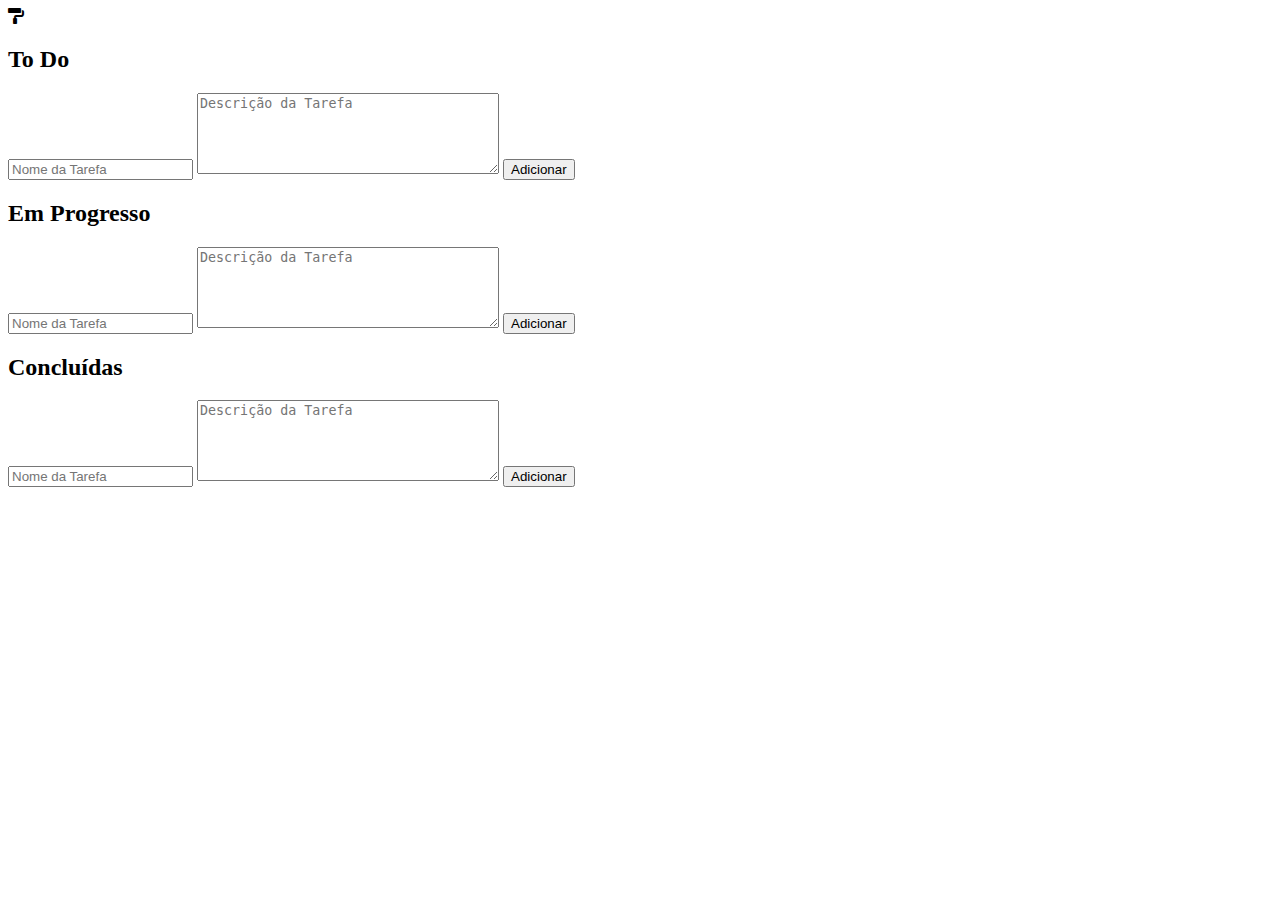
==== index.html @ b098bdf2 "update all" ====
<!DOCTYPE html>
<html lang="en">

<head>
    <meta charset="UTF-8">
    <meta name="viewport" content="width=device-width, initial-scale=1.0">
    <title>FLUXO CARD</title>
    <link rel="stylesheet" href="../AzuMedieval/css/style.css">
    <link>
    <link rel="stylesheet" href="https://cdnjs.cloudflare.com/ajax/libs/font-awesome/5.15.3/css/all.min.css">
    <link href="https://fonts.googleapis.com/css2?family=Poppins:wght@300;400;500;600;700&display=swap"
        rel="stylesheet">
</head>

<body>

    <header class="containerHead">
        <div class="containerlogo">
            <div class="color-switcher">
                <div class="switcher-btn">
                    <i class="fas fa-paint-roller"></i>
                </div>
                <div class="theme-buttons-container">
                    <span class="theme-buttons" data-color="#00ced1" style="background: #00ced1"></span>
                    <span class="theme-buttons" data-color="#dc143c" style="background: #dc143c"></span>
                    <span class="theme-buttons" data-color="#3b3b3b" style="background: #3b3b3b"></span>
                    <span class="theme-buttons" data-color="#000000" style="background: #000000"></span>
                    <span class="theme-buttons" data-color="#BDE3F2" style="background: #BDE3F2"></span>
                </div>
            </div>

        </div>
    </header>



    <div class="container">
        <div class="columns">
            <div class="column" id="todo" ondrop="drop(event)" ondragover="allowDrop(event)">
                <h2>To Do</h2>
                <form class="form">
                    <input type="text" id="todo-name" placeholder="Nome da Tarefa" required>
                    <textarea id="todo-description" cols="35" rows="5" placeholder="Descrição da Tarefa"
                        required></textarea>
                    <button onclick="addTask('todo')" type="button">Adicionar</button>
                </form>
                <div id="todo-taskContent" class="taskContainer" ondragover="allowDrop(event)" ondrop="drop(event)"
                    ondragstart="drag(event)">
                    <!-- as tasks irá ser add aqui dentro-->
                </div>
            </div>
            <div class="column" id="inProgress" ondrop="drop(event)" ondragover="allowDrop(event)">
                <h2>Em Progresso</h2>
                <form class="form">
                    <input type="text" id="inProgress-name" placeholder="Nome da Tarefa" required>
                    <textarea id="inProgress-description" cols="35" rows="5" placeholder="Descrição da Tarefa"
                        required></textarea>
                    <button onclick="addTask('inProgress')" type="button">Adicionar</button>
                </form>
                <div id="inProgress-taskContent" class="taskContainer" ondragover="allowDrop(event)"
                    ondrop="drop(event)" ondragstart="drag(event)">
                    <!-- as tasks irá ser add aqui dentro-->
                </div>

            </div>
            <div class="column" id="done" ondrop="drop(event)" ondragover="allowDrop(event)">
                <h2>Concluídas</h2>
                <div id="done-taskContent" ondragover="allowDrop(event)" ondrop="drop(event)">
                    <form class="form" ondrop="drop(event)" ondragover="allowDrop(event)">
                        <input type="text" id="done-name" placeholder="Nome da Tarefa" required>
                        <textarea id="done-description" cols="35" rows="5" placeholder="Descrição da Tarefa"
                            required></textarea>
                        <button onclick="addTask('done')" type="button">Adicionar</button>
                    </form>
                    <div id="done-taskContent" class="taskContainer" ondragover="allowDrop(event)" ondrop="drop(event)"
                        ondragstart="drag(event)">
                        <!-- as tasks irá ser add aqui dentro-->
                    </div>
                </div>
            </div>
        </div>

        <script src="../AzuMedieval/js/script.js"></script>
        <script src="../AzuMedieval/js/BGcolor.js"></script>
</body>

</html>
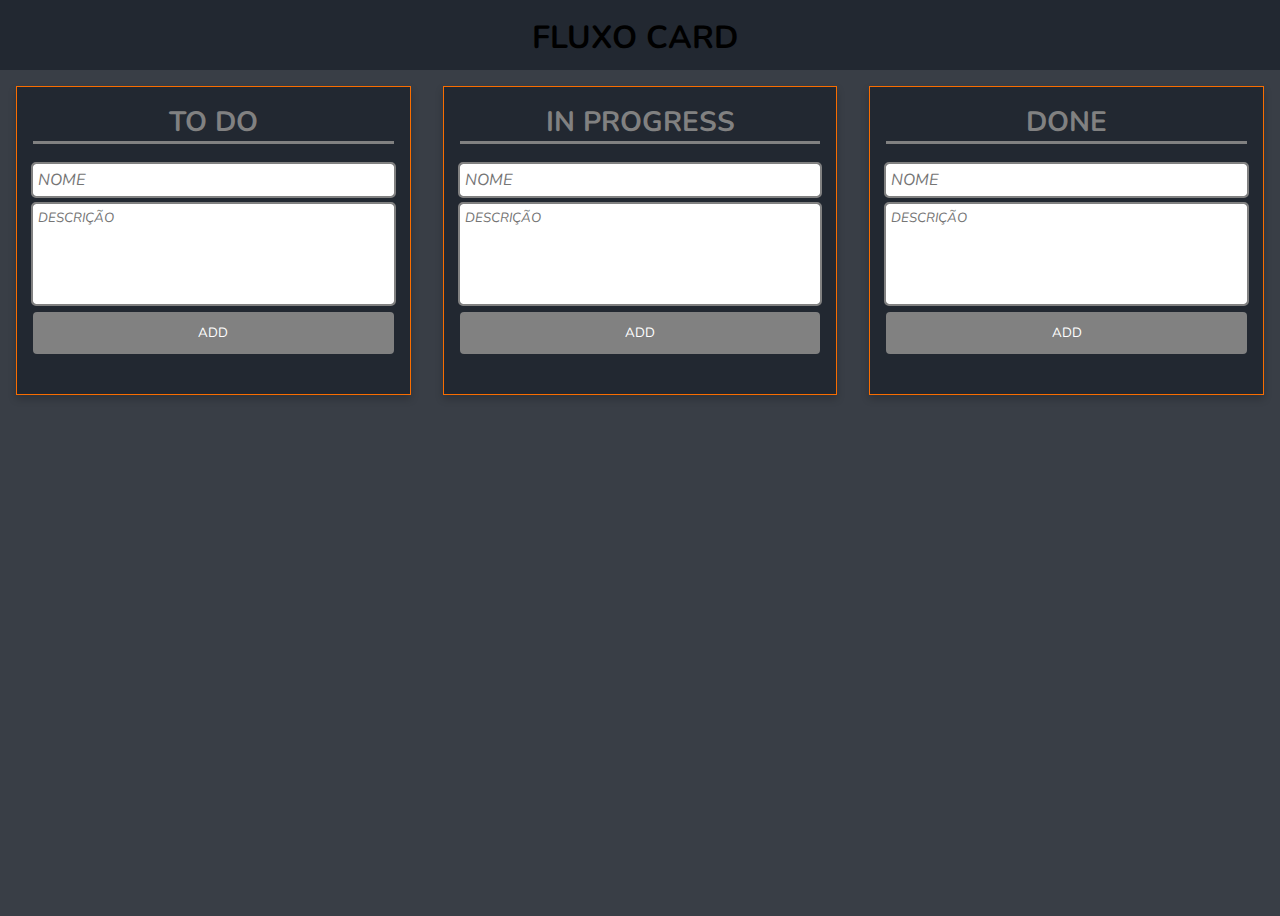
==== commit 4260794d: "update final / att all" ====
--- a/index.html
+++ b/index.html
@@ -4,8 +4,8 @@
 <head>
     <meta charset="UTF-8">
     <meta name="viewport" content="width=device-width, initial-scale=1.0">
-    <title>FLUXO CARD</title>
-    <link rel="stylesheet" href="../AzuMedieval/css/style.css">
+    <title>Document</title>
+    <link rel="stylesheet" href="../css/style.css">
     <link>
     <link rel="stylesheet" href="https://cdnjs.cloudflare.com/ajax/libs/font-awesome/5.15.3/css/all.min.css">
     <link href="https://fonts.googleapis.com/css2?family=Poppins:wght@300;400;500;600;700&display=swap"
@@ -15,20 +15,8 @@
 <body>
 
     <header class="containerHead">
-        <div class="containerlogo">
-            <div class="color-switcher">
-                <div class="switcher-btn">
-                    <i class="fas fa-paint-roller"></i>
-                </div>
-                <div class="theme-buttons-container">
-                    <span class="theme-buttons" data-color="#00ced1" style="background: #00ced1"></span>
-                    <span class="theme-buttons" data-color="#dc143c" style="background: #dc143c"></span>
-                    <span class="theme-buttons" data-color="#3b3b3b" style="background: #3b3b3b"></span>
-                    <span class="theme-buttons" data-color="#000000" style="background: #000000"></span>
-                    <span class="theme-buttons" data-color="#BDE3F2" style="background: #BDE3F2"></span>
-                </div>
-            </div>
-
+        <div class="titulo">
+            <h1>FLUXO CARD</h1>
         </div>
     </header>
 
@@ -39,10 +27,10 @@
             <div class="column" id="todo" ondrop="drop(event)" ondragover="allowDrop(event)">
                 <h2>To Do</h2>
                 <form class="form">
-                    <input type="text" id="todo-name" placeholder="Nome da Tarefa" required>
-                    <textarea id="todo-description" cols="35" rows="5" placeholder="Descrição da Tarefa"
+                    <input type="text" class="input" id="todo-name" placeholder="Nome" required>
+                    <textarea id="todo-description" cols="35" rows="5" placeholder="Descrição"
                         required></textarea>
-                    <button onclick="addTask('todo')" type="button">Adicionar</button>
+                    <button onclick="addTask('todo')" type="button">ADD</button>
                 </form>
                 <div id="todo-taskContent" class="taskContainer" ondragover="allowDrop(event)" ondrop="drop(event)"
                     ondragstart="drag(event)">
@@ -50,12 +38,12 @@
                 </div>
             </div>
             <div class="column" id="inProgress" ondrop="drop(event)" ondragover="allowDrop(event)">
-                <h2>Em Progresso</h2>
+                <h2>In Progress</h2>
                 <form class="form">
-                    <input type="text" id="inProgress-name" placeholder="Nome da Tarefa" required>
-                    <textarea id="inProgress-description" cols="35" rows="5" placeholder="Descrição da Tarefa"
+                    <input type="text" id="inProgress-name" placeholder="Nome" required>
+                    <textarea id="inProgress-description" cols="35" rows="5" placeholder="Descrição"
                         required></textarea>
-                    <button onclick="addTask('inProgress')" type="button">Adicionar</button>
+                    <button onclick="addTask('inProgress')" type="button">ADD</button>
                 </form>
                 <div id="inProgress-taskContent" class="taskContainer" ondragover="allowDrop(event)"
                     ondrop="drop(event)" ondragstart="drag(event)">
@@ -64,13 +52,13 @@
 
             </div>
             <div class="column" id="done" ondrop="drop(event)" ondragover="allowDrop(event)">
-                <h2>Concluídas</h2>
+                <h2>Done</h2>
                 <div id="done-taskContent" ondragover="allowDrop(event)" ondrop="drop(event)">
                     <form class="form" ondrop="drop(event)" ondragover="allowDrop(event)">
-                        <input type="text" id="done-name" placeholder="Nome da Tarefa" required>
-                        <textarea id="done-description" cols="35" rows="5" placeholder="Descrição da Tarefa"
+                        <input type="text" id="done-name" placeholder="Nome" required>
+                        <textarea id="done-description" cols="35" rows="5" placeholder="Descrição"
                             required></textarea>
-                        <button onclick="addTask('done')" type="button">Adicionar</button>
+                        <button onclick="addTask('done')" type="button">ADD</button>
                     </form>
                     <div id="done-taskContent" class="taskContainer" ondragover="allowDrop(event)" ondrop="drop(event)"
                         ondragstart="drag(event)">
@@ -80,8 +68,8 @@
             </div>
         </div>
 
-        <script src="../AzuMedieval/js/script.js"></script>
-        <script src="../AzuMedieval/js/BGcolor.js"></script>
+        <script src="../js/script.js"></script>
+        <script src="../js/color_background.js"></Script>
 </body>
 
 </html>--- a/css/style.css
+++ b/css/style.css
@@ -0,0 +1,380 @@
+@import url('https://fonts.googleapis.com/css2?family=Nunito:wght@200;700&display=swap');
+
+body {
+    width: 100%;
+    height: 100vh;
+    background: #393e46;
+}
+
+:root {
+    --main-color: #3393e46;
+}
+
+* {
+    font-family: 'Nunito', sans-serif;
+    margin: 0;
+    padding: 0;
+    box-sizing: border-box;
+    text-transform: uppercase;
+    transition: all .2s linear;
+    margin: 0 0 8px;
+
+}
+
+.titulo{
+margin-top: 1rem;
+margin-left: -10rem;
+display: flex;
+justify-content: center;
+}
+
+header {
+    background-color: #222831;
+    max-width: 100%;
+    height: 70px;
+    margin: auto;
+    display: flex;
+    justify-content: center;
+    padding-inline-start: 150px;
+}
+
+.color-switcher {
+    position: fixed;
+    top: 12px;
+    right: -360px;
+    width: 350px;
+    padding: 9px;
+    background: #ffffff;
+    border-radius: 6px;
+    z-index: 1000;
+    color: var(--main-color);
+    border: solid 2px;
+    box-shadow: 2px 2px 4px rgba(0, 0, 0, 0.2);
+    transition: transform 0.5s ease;
+
+}
+
+.color-switcher:hover {
+    transform: scale(1.01);
+}
+
+.color-switcher.active {
+    right: 0px;
+}
+
+.color-switcher .switcher-btn {
+    position: absolute;
+    top: -1.7px;
+    left: -83px;
+    background: #ffffff;
+    padding: 10px 20px;
+    cursor: pointer;
+    font-size: 35px;
+    border-radius: 5px;
+    border: solid 2px;
+    box-shadow: 2px 2px 4px rgba(0, 0, 0, 0.2);
+
+}
+
+.color-switcher .theme-buttons-container {
+    display: flex;
+    flex-wrap: wrap;
+    justify-content: center;
+    height: 42px;
+
+}
+
+@keyframes shake {
+    0% {
+        transform: translateX(0);
+    }
+
+    25% {
+        transform: translateX(-1 px);
+    }
+
+    50% {
+        transform: translateX(2px);
+    }
+
+    75% {
+        transform: translateX(-2px);
+    }
+
+    100% {
+        transform: translateX(1px);
+    }
+}
+
+.color-switcher .theme-buttons-container .theme-buttons {
+    display: flex;
+    margin: -1px 6px;
+    height: 3rem;
+    width: 3rem;
+    border-radius: 50%;
+    cursor: pointer;
+    box-shadow: 2px 2px 4px rgba(0, 0, 0, 0.2);
+    transition: transform 0.2s ease;
+}
+
+.color-switcher .theme-buttons-container .theme-buttons:hover {
+    animation: shake 0.6s ease;
+}
+
+.columns {
+    display: flex;
+    flex-direction: row;
+    justify-content: space-around;
+    overflow: hidden;
+}
+
+.column {
+    background-color: #222831;
+    padding: 1rem;
+    margin: 1rem;
+    box-shadow: 0 4px 8px rgba(0, 0, 0, 0.2);
+    height: fit-content;
+    display: flex;
+    flex-direction: column;
+    border: 1px solid #f96d00;
+}
+
+input{
+    border: 1px solid #f96d00;
+}
+
+.column h2 {
+    display: flex;
+    justify-content: center;
+    font-size: 28px;
+    color: #818181;
+    margin-bottom: 20px;
+    border-bottom: 3px solid #818181;
+}
+.input{
+    border: 1px solid #f96d00;
+}
+#todo-name,
+#done-name,
+#inProgress-name {
+    background-color: #ffffff;
+    font-size: medium;
+    font-style: italic;
+    padding: 5px;
+    border-radius: 3px;
+    border: none;
+    outline: #818181 2px solid;
+}
+
+.column textarea {
+    resize: none;
+    background-color: #ffffff;
+    font-style: italic;
+    padding: 5px;
+    border-radius: 3px;
+    border: none;
+    outline: #818181 2px solid;
+}
+
+.form {
+    display: flex;
+    flex-direction: column;
+    flex-wrap: wrap;
+}
+
+.taskElement {
+    flex-direction: column;
+    background: #ffffff;
+    border-radius: 5px;
+    padding: 8px;
+    box-shadow: 0 2px 4px rgba(0, 0, 0, 0.1);
+}
+
+.taskTitle {
+    padding: 2px;
+    font-size: 20px;
+    color: #818181;
+}
+
+.taskDescription {
+    padding: 2px;
+    font-size: 14px;
+    color: #000000;
+    word-wrap: break-word;
+}
+
+button {
+    display: flex;
+    background: #818181;
+    color: #ffffff;
+    border: none;
+    border-radius: 4px;
+    padding: 12px;
+    cursor: pointer;
+    flex-direction: row;
+    justify-content: center
+}
+
+button:hover {
+    background: #565656;
+}
+
+.task button {
+    display: flex;
+    background: #818181;
+    color: #ffffff;
+    border: none;
+    border-radius: 4px;
+    padding: 12px;
+    width: 100px;
+    cursor: pointer;
+}
+
+.task button:hover {
+    background: #565656;
+}
+
+/* celular */
+@media (max-width: 768px) {
+    .header {
+        background-color: #E2E3E5;
+        display: block;
+        height: 200px;
+        width: 100%;
+        padding-top: 7px;
+        padding-bottom: 20px;
+    }
+
+    #logoAzu {
+        width: 6%;
+        max-width: 300px;
+        min-width: 90px;
+        height: auto;
+        margin-top: -10px;
+        padding-inline-start: -10px;
+
+    }
+
+    .columns {
+
+        padding: 20px;
+        display: flex;
+        flex-wrap: wrap;
+    }
+
+    .column {
+        width: 100%;
+    }
+
+    .color-switcher {
+        right: 0px;
+    }
+
+    .color-switcher {
+        position: hidden;
+        top: 12px;
+        right: -360px;
+        width: 350px;
+        padding: 9px;
+        background: #ffffff;
+        border-radius: 6px;
+        z-index: 1000;
+        color: var(--main-color);
+        transition: transform 0.5s ease;
+
+    }
+
+    .color-switcher:hover {
+        transform: scale(1.01);
+    }
+
+    .color-switcher.active {
+        right: 0px;
+    }
+
+    .color-switcher .switcher-btn {
+        position: absolute;
+        top: -1.7px;
+        left: -83px;
+        background: #ffffff;
+        padding: 10px 20px;
+        cursor: pointer;
+        font-size: 35px;
+        border-radius: 5px;
+        border: solid 2px;
+
+
+    }
+
+    .color-switcher .theme-buttons-container {
+        display: flex;
+        flex-wrap: wrap;
+        justify-content: center;
+        height: 42px;
+
+    }
+
+    @keyframes shake {
+        0% {
+            transform: translateX(0);
+        }
+
+        25% {
+            transform: translateX(-1 px);
+        }
+
+        50% {
+            transform: translateX(2px);
+        }
+
+        75% {
+            transform: translateX(-2px);
+        }
+
+        100% {
+            transform: translateX(1px);
+        }
+    }
+
+    .color-switcher .theme-buttons-container .theme-buttons {
+        display: flex;
+        margin: -1px 6px;
+        height: 3rem;
+        width: 3rem;
+        border-radius: 50%;
+        cursor: pointer;
+
+        transition: transform 0.2s ease;
+    }
+
+    .color-switcher .theme-buttons-container .theme-buttons:hover {
+        animation: shake 0.6s ease;
+    }
+
+}
+
+
+/* tablet */
+@media (min-width: 768px) and (max-width: 1024px) {
+    .columns {
+        flex-direction: row;
+        width: 100%;
+    }
+
+    .column {
+        width: 50%;
+    }
+}
+
+
+/* desktop */
+@media (min-width: 1024px) {
+    .columns {
+        flex-direction: row;
+        width: 100%;
+    }
+
+    .column {
+        width: 400px;
+    }
+}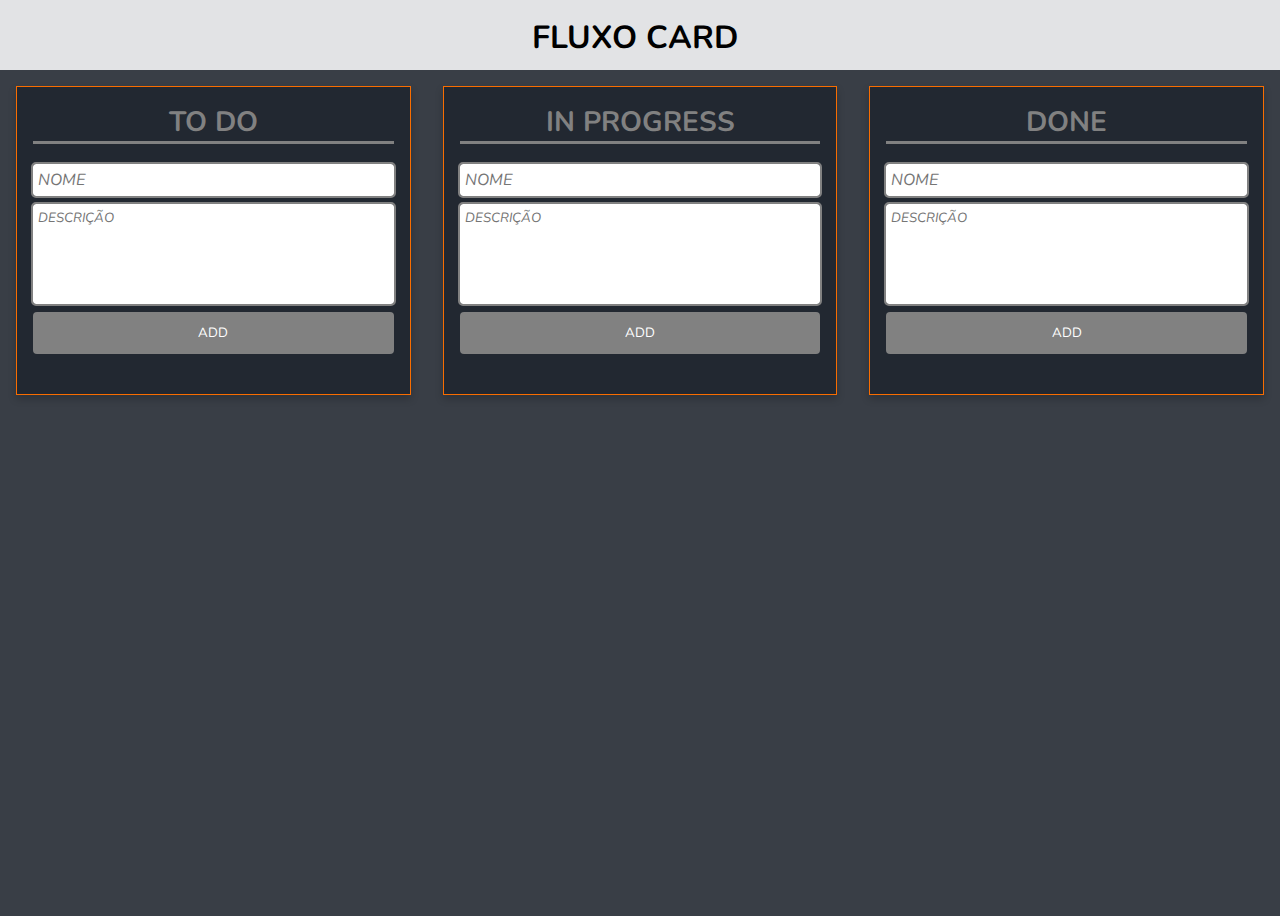
==== commit 5962723d: "commit att" ====
--- a/index.html
+++ b/index.html
@@ -4,10 +4,8 @@
 <head>
     <meta charset="UTF-8">
     <meta name="viewport" content="width=device-width, initial-scale=1.0">
-    <title>Document</title>
-    <link rel="stylesheet" href="../css/style.css">
-    <link>
-    <link rel="stylesheet" href="https://cdnjs.cloudflare.com/ajax/libs/font-awesome/5.15.3/css/all.min.css">
+    <title>Fluxo Card</title>
+    <link rel="stylesheet" href="../css/style.css"><link>
     <link href="https://fonts.googleapis.com/css2?family=Poppins:wght@300;400;500;600;700&display=swap"
         rel="stylesheet">
 </head>
@@ -34,7 +32,6 @@
                 </form>
                 <div id="todo-taskContent" class="taskContainer" ondragover="allowDrop(event)" ondrop="drop(event)"
                     ondragstart="drag(event)">
-                    <!-- as tasks irá ser add aqui dentro-->
                 </div>
             </div>
             <div class="column" id="inProgress" ondrop="drop(event)" ondragover="allowDrop(event)">
--- a/css/style.css
+++ b/css/style.css
@@ -29,7 +29,7 @@
 }
 
 header {
-    background-color: #222831;
+    background-color: #E2E3E5;
     max-width: 100%;
     height: 70px;
     margin: auto;
@@ -84,42 +84,6 @@
 
 }
 
-@keyframes shake {
-    0% {
-        transform: translateX(0);
-    }
-
-    25% {
-        transform: translateX(-1 px);
-    }
-
-    50% {
-        transform: translateX(2px);
-    }
-
-    75% {
-        transform: translateX(-2px);
-    }
-
-    100% {
-        transform: translateX(1px);
-    }
-}
-
-.color-switcher .theme-buttons-container .theme-buttons {
-    display: flex;
-    margin: -1px 6px;
-    height: 3rem;
-    width: 3rem;
-    border-radius: 50%;
-    cursor: pointer;
-    box-shadow: 2px 2px 4px rgba(0, 0, 0, 0.2);
-    transition: transform 0.2s ease;
-}
-
-.color-switcher .theme-buttons-container .theme-buttons:hover {
-    animation: shake 0.6s ease;
-}
 
 .columns {
     display: flex;
@@ -287,55 +251,6 @@
     .color-switcher:hover {
         transform: scale(1.01);
     }
-
-    .color-switcher.active {
-        right: 0px;
-    }
-
-    .color-switcher .switcher-btn {
-        position: absolute;
-        top: -1.7px;
-        left: -83px;
-        background: #ffffff;
-        padding: 10px 20px;
-        cursor: pointer;
-        font-size: 35px;
-        border-radius: 5px;
-        border: solid 2px;
-
-
-    }
-
-    .color-switcher .theme-buttons-container {
-        display: flex;
-        flex-wrap: wrap;
-        justify-content: center;
-        height: 42px;
-
-    }
-
-    @keyframes shake {
-        0% {
-            transform: translateX(0);
-        }
-
-        25% {
-            transform: translateX(-1 px);
-        }
-
-        50% {
-            transform: translateX(2px);
-        }
-
-        75% {
-            transform: translateX(-2px);
-        }
-
-        100% {
-            transform: translateX(1px);
-        }
-    }
-
     .color-switcher .theme-buttons-container .theme-buttons {
         display: flex;
         margin: -1px 6px;
@@ -347,27 +262,8 @@
         transition: transform 0.2s ease;
     }
 
-    .color-switcher .theme-buttons-container .theme-buttons:hover {
-        animation: shake 0.6s ease;
-    }
-
-}
-
-
-/* tablet */
-@media (min-width: 768px) and (max-width: 1024px) {
-    .columns {
-        flex-direction: row;
-        width: 100%;
-    }
-
-    .column {
-        width: 50%;
-    }
-}
-
-
-/* desktop */
+}
+
 @media (min-width: 1024px) {
     .columns {
         flex-direction: row;
